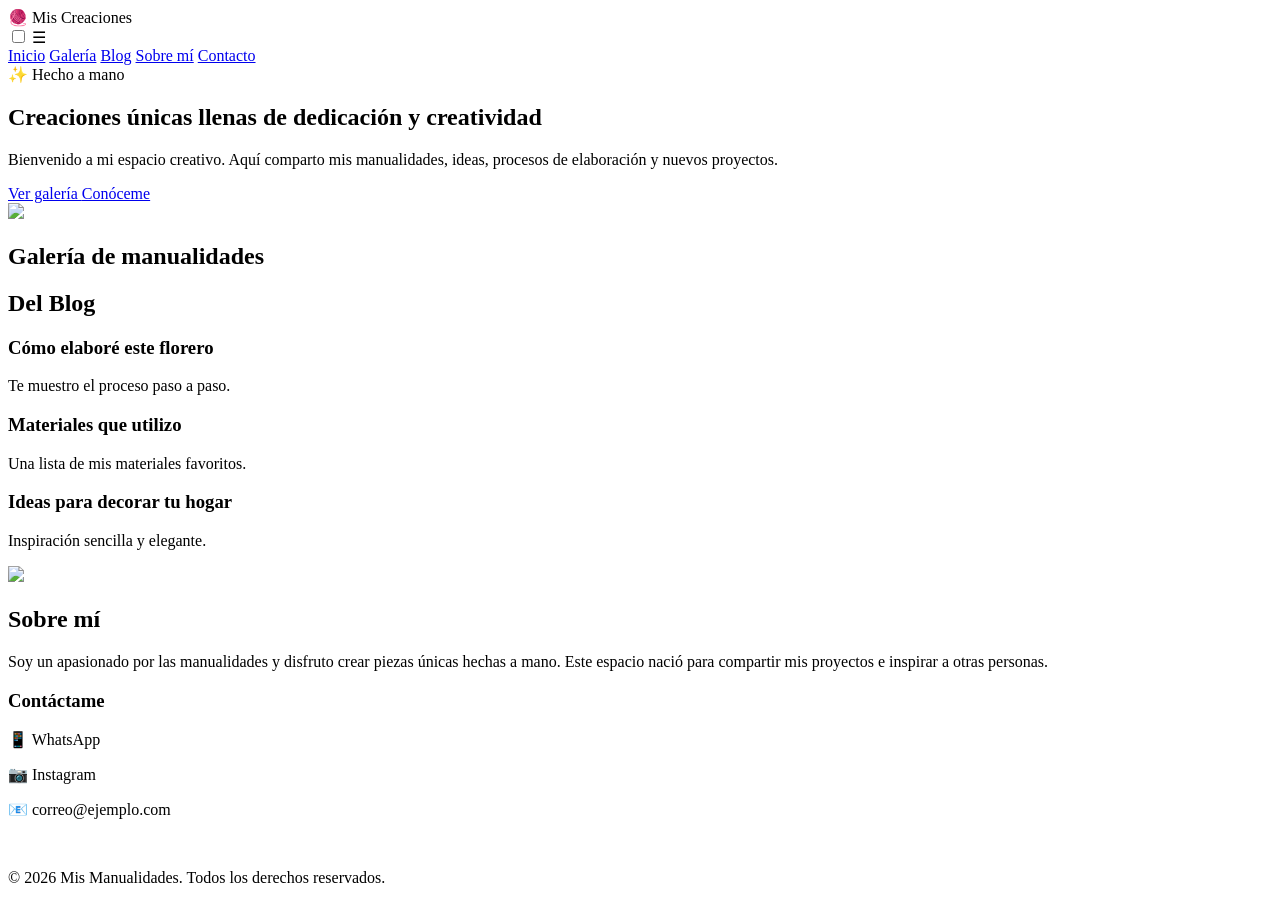
==== MyCrafts/wwwroot/index.html @ da80e50f "." ====
<!DOCTYPE html>

<html lang="es">

<head>

    <meta charset="UTF-8">

    <meta name="viewport" content="width=device-width, initial-scale=1">

    <title>Mis Manualidades</title>

    <link rel="preconnect" href="https://fonts.googleapis.com">

    <link rel="preconnect" href="https://fonts.gstatic.com" crossorigin>

    <link href="https://fonts.googleapis.com/css2?family=Playfair+Display:wght@700&family=Inter:wght@300;400;500;600;700&display=swap" rel="stylesheet">

    <link rel="stylesheet" href="/css/styles.css">

    <script src="/js/site.js"></script>
</head>

<body>


    <header>

        <div class="container navbar">

            <div class="logo">

                🧶 Mis Creaciones

            </div>

            <input type="checkbox" id="menu-toggle">

            <label for="menu-toggle" class="menu-icon">

                ☰

            </label>

            <nav>

                <a href="#inicio">Inicio</a>

                <a href="#galeria">Galería</a>

                <a href="#blog">Blog</a>

                <a href="#sobre-mi">Sobre mí</a>

                <a href="#contacto">Contacto</a>

            </nav>

        </div>

    </header>


    <section class="hero container" id="inicio">

        <div class="hero-text">

            <span class="tag">

                ✨ Hecho a mano

            </span>

            <h1>

                Creaciones únicas llenas de dedicación y creatividad

            </h1>

            <p>

                Bienvenido a mi espacio creativo. Aquí comparto mis manualidades, ideas, procesos de elaboración y nuevos proyectos.

            </p>

            <div class="hero-buttons">

                <a class="btn" href="#galeria">

                    Ver galería

                </a>

                <a class="btn btn-outline" href="#sobre-mi">

                    Conóceme

                </a>

            </div>

        </div>

        <div class="hero-image">

            <img src="https://picsum.photos/800/600">

        </div>

    </section>


    <section id="galeria">

        <div class="container">

            <h2 class="titulo">

                Galería de manualidades

            </h2>

            <div class="galeria" id="contenedorGaleria"> </div>

        </div>
    </section>


    <section id="blog">

        <div class="container">

            <h2 class="titulo">

                Del Blog

            </h2>

            <div class="blog">

                <div class="post">

                    <h3>

                        Cómo elaboré este florero

                    </h3>

                    <p>

                        Te muestro el proceso paso a paso.

                    </p>

                </div>

                <div class="post">

                    <h3>

                        Materiales que utilizo

                    </h3>

                    <p>

                        Una lista de mis materiales favoritos.

                    </p>

                </div>

                <div class="post">

                    <h3>

                        Ideas para decorar tu hogar

                    </h3>

                    <p>

                        Inspiración sencilla y elegante.

                    </p>

                </div>

            </div>

        </div>

    </section>


    <section id="sobre-mi">

        <div class="container about">

            <div>

                <img src="https://picsum.photos/700/500?5">

            </div>

            <div>

                <h2>

                    Sobre mí

                </h2>

                <p>

                    Soy un apasionado por las manualidades y disfruto crear piezas únicas hechas a mano.

                    Este espacio nació para compartir mis proyectos e inspirar a otras personas.

                </p>

            </div>

        </div>

    </section>


    <footer id="contacto">

        <div class="container">

            <h3>

                Contáctame

            </h3>

            <p>

                📱 WhatsApp
            </p>

            <p>

                📷 Instagram
            </p>

            <p>

                📧 correo@ejemplo.com
            </p>

            <br>

            <p>

                © 2026 Mis Manualidades. Todos los derechos reservados.

            </p>

        </div>

    </footer>

</body>

</html>
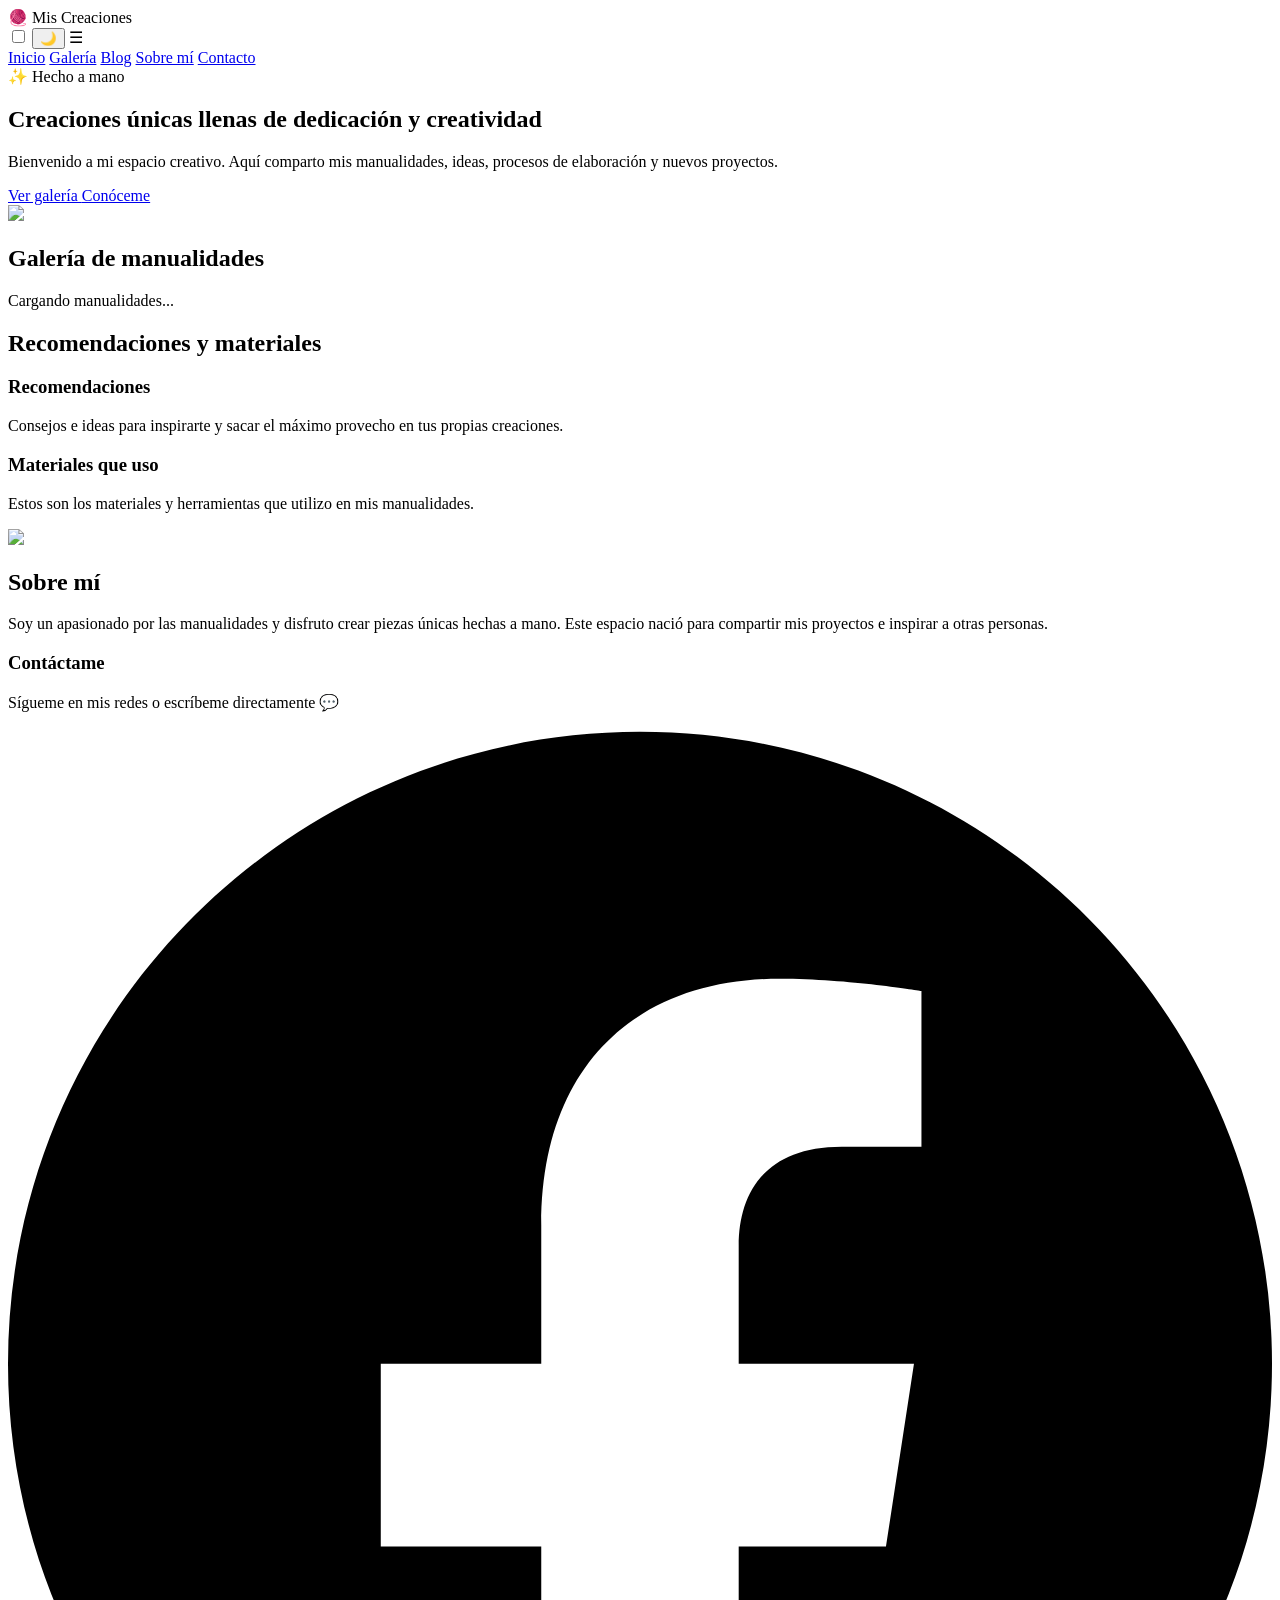
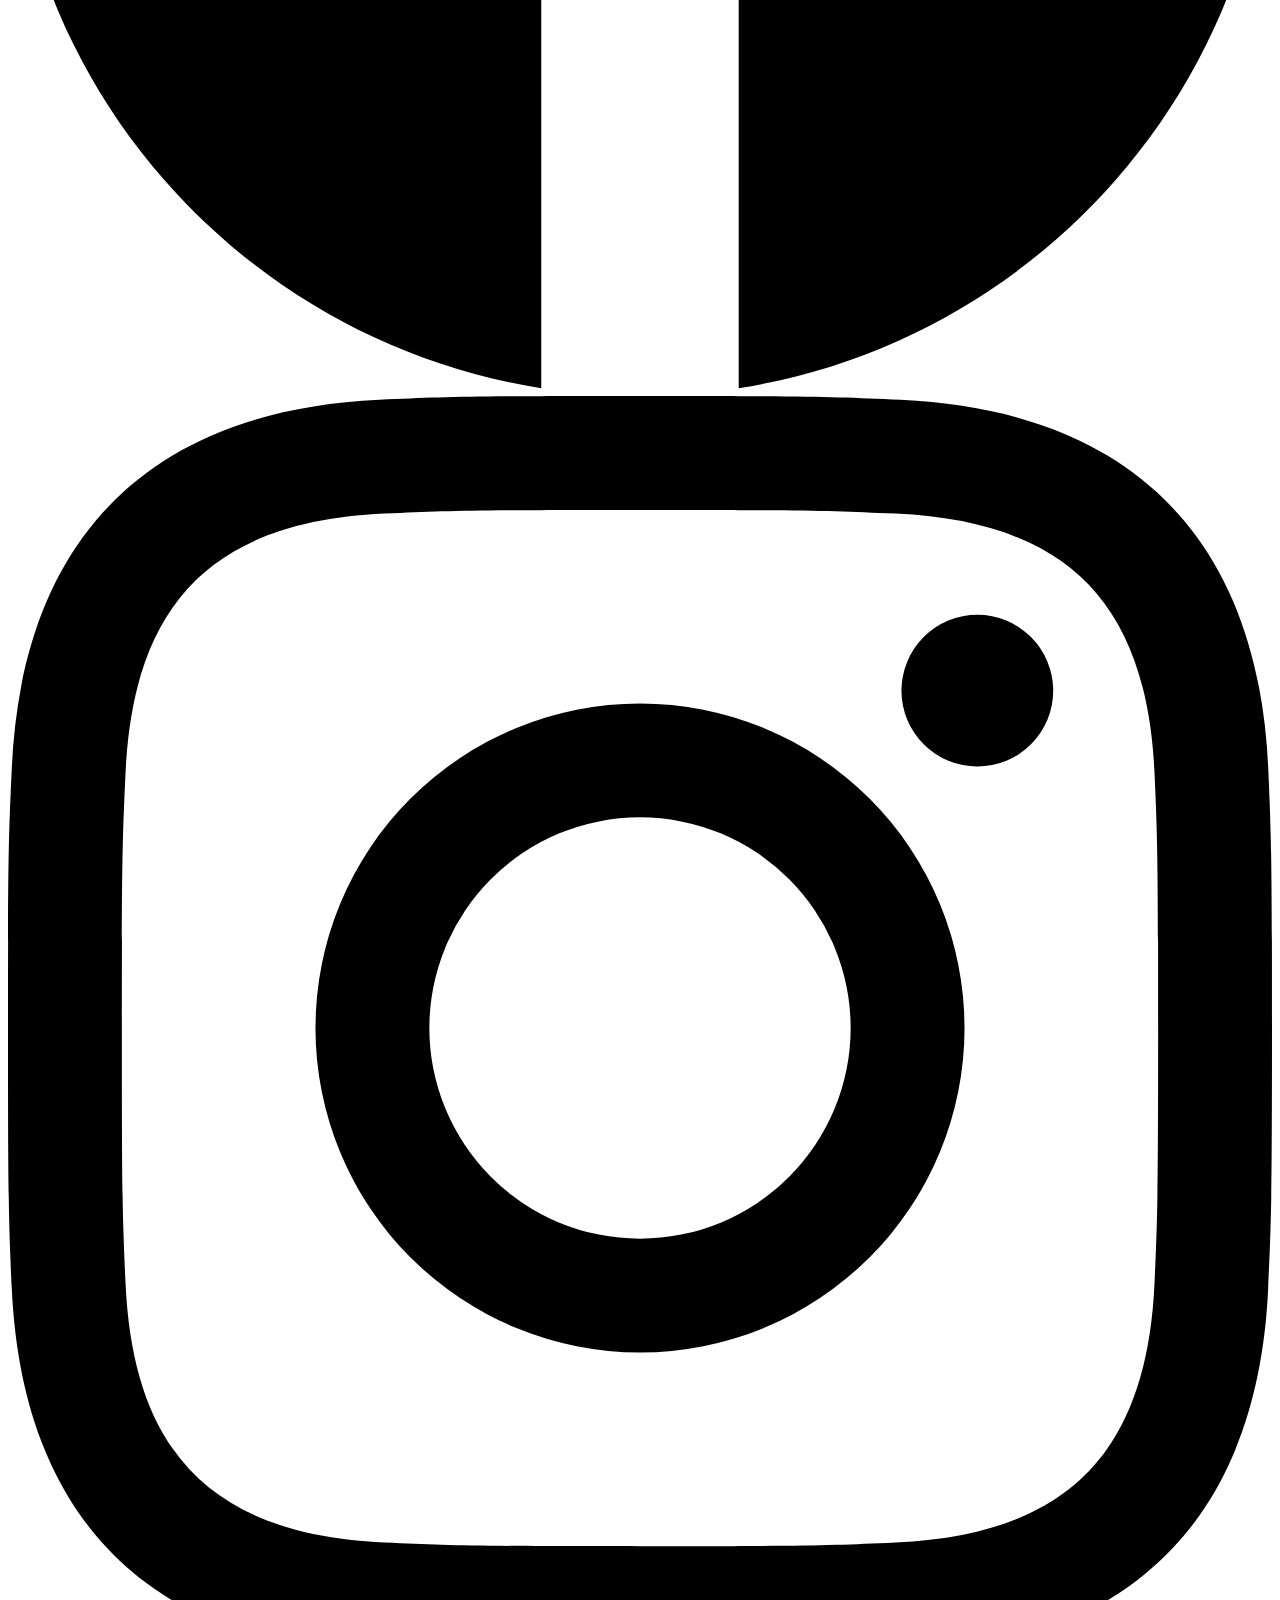
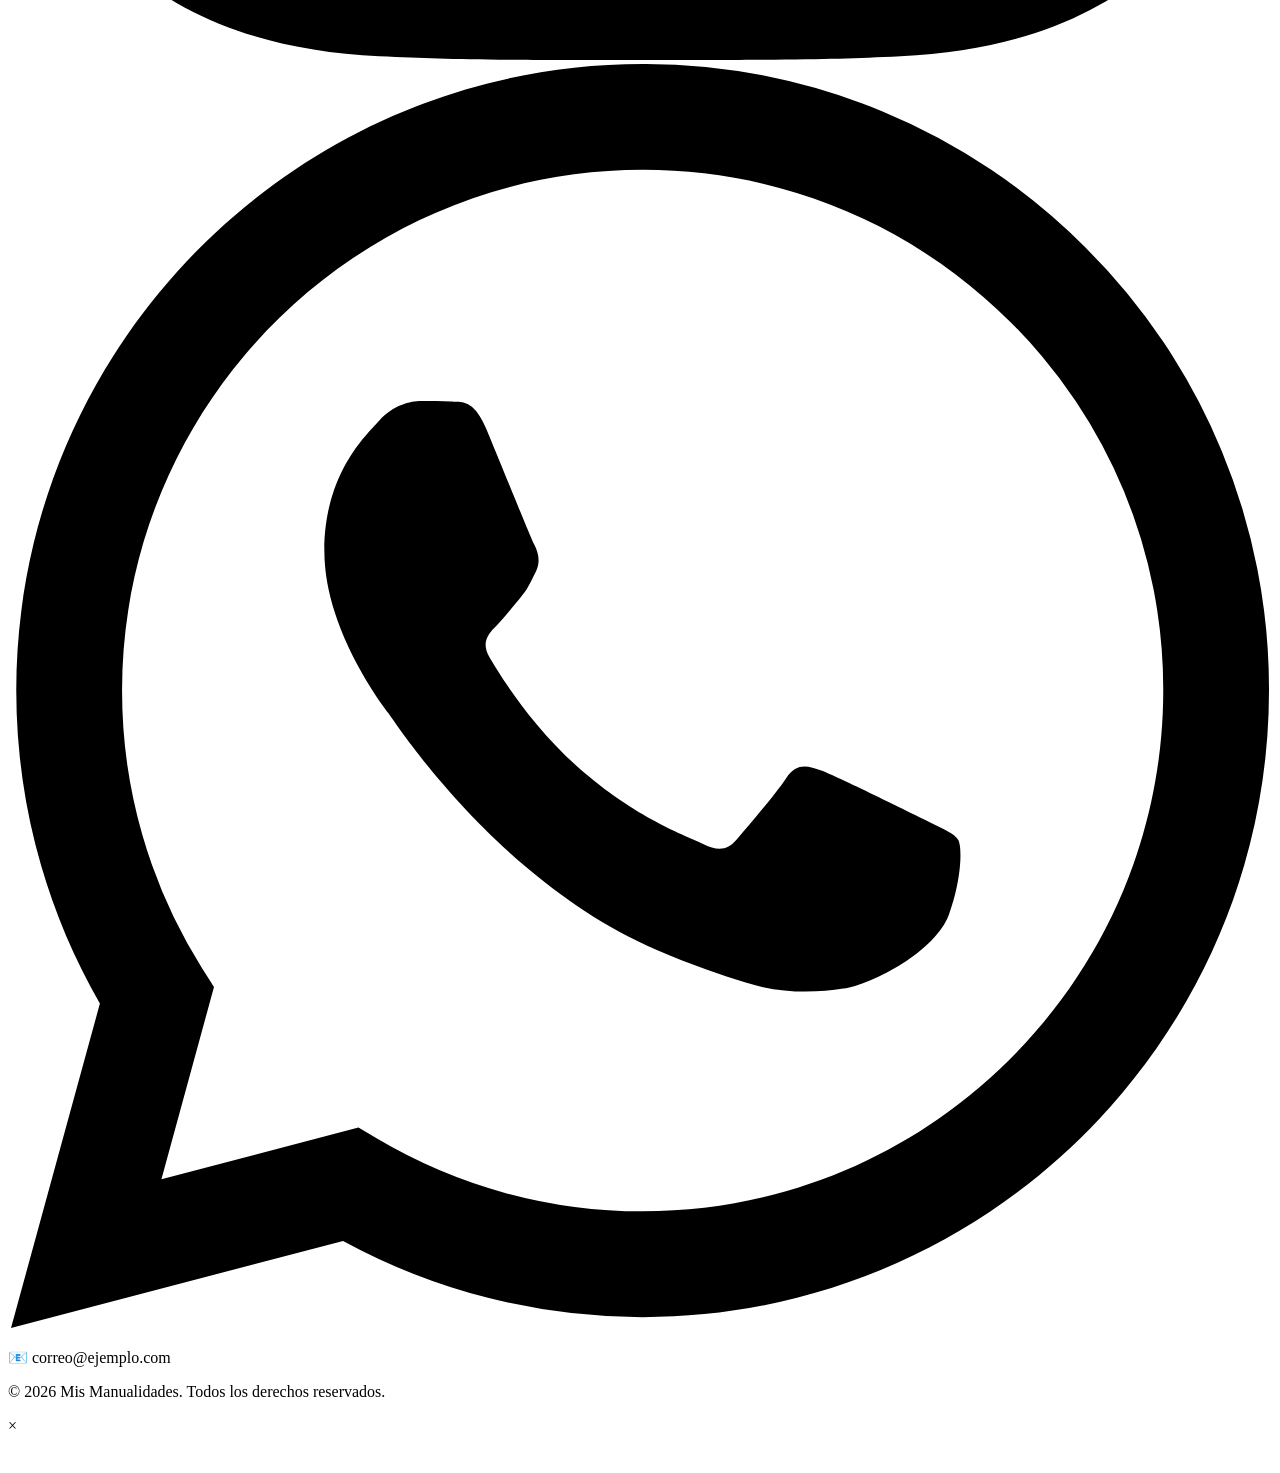
==== commit ac9cfc64: "Add dark theme and gallery modal features Implement comprehensive UI improvements including:  - Dark" ====
--- a/MyCrafts/wwwroot/index.html
+++ b/MyCrafts/wwwroot/index.html
@@ -36,6 +36,8 @@
 
             <input type="checkbox" id="menu-toggle">
 
+            <button id="btnTema" class="tema-btn" type="button" aria-label="Cambiar tema">🌙</button>
+
             <label for="menu-toggle" class="menu-icon">
 
                 ☰
@@ -120,7 +122,18 @@
 
             </h2>
 
-            <div class="galeria" id="contenedorGaleria"> </div>
+            <div class="galeria" id="contenedorGaleria" data-cantidad="4"> </div>
+
+            <div class="cargando" id="cargando">
+                <div class="spinner"></div>
+                <p>Cargando manualidades...</p>
+            </div>
+
+            <div class="ver-mas">
+                <a class="btn" id="verTodas" href="/galeria.html" style="display:none;">
+                    Ver todas las manualidades
+                </a>
+            </div>
 
         </div>
     </section>
@@ -132,7 +145,7 @@
 
             <h2 class="titulo">
 
-                Del Blog
+                Recomendaciones y materiales
 
             </h2>
 
@@ -142,13 +155,13 @@
 
                     <h3>
 
-                        Cómo elaboré este florero
+                        Recomendaciones
 
                     </h3>
 
                     <p>
 
-                        Te muestro el proceso paso a paso.
+                        Consejos e ideas para inspirarte y sacar el máximo provecho en tus propias creaciones.
 
                     </p>
 
@@ -158,34 +171,18 @@
 
                     <h3>
 
-                        Materiales que utilizo
+                        Materiales que uso
 
                     </h3>
 
                     <p>
 
-                        Una lista de mis materiales favoritos.
+                        Estos son los materiales y herramientas que utilizo en mis manualidades.
 
                     </p>
 
                 </div>
 
-                <div class="post">
-
-                    <h3>
-
-                        Ideas para decorar tu hogar
-
-                    </h3>
-
-                    <p>
-
-                        Inspiración sencilla y elegante.
-
-                    </p>
-
-                </div>
-
             </div>
 
         </div>
@@ -236,33 +233,55 @@
 
             </h3>
 
-            <p>
-
-                📱 WhatsApp
-            </p>
-
-            <p>
-
-                📷 Instagram
-            </p>
-
-            <p>
-
-                📧 correo@ejemplo.com
-            </p>
-
-            <br>
-
-            <p>
-
-                © 2026 Mis Manualidades. Todos los derechos reservados.
-
-            </p>
+            <p>Sígueme en mis redes o escríbeme directamente 💬</p>
+
+            <div class="social">
+
+                <a href="https://www.facebook.com" target="_blank" rel="noopener" class="social-link" aria-label="Facebook">
+                    <svg viewBox="0 0 24 24" aria-hidden="true"><path d="M24 12.073c0-6.627-5.373-12-12-12s-12 5.373-12 12c0 5.99 4.388 10.954 10.125 11.854v-8.385H7.078v-3.47h3.047V9.43c0-3.007 1.792-4.669 4.533-4.669 1.312 0 2.686.235 2.686.235v2.953H15.83c-1.491 0-1.956.925-1.956 1.874v2.25h3.328l-.532 3.47h-2.796v8.385C19.612 23.027 24 18.062 24 12.073z"/></svg>
+                </a>
+
+                <a href="https://www.instagram.com" target="_blank" rel="noopener" class="social-link" aria-label="Instagram">
+                    <svg viewBox="0 0 24 24" aria-hidden="true"><path d="M12 2.163c3.204 0 3.584.012 4.85.07 3.252.148 4.771 1.691 4.919 4.919.058 1.265.069 1.645.069 4.849 0 3.205-.012 3.584-.069 4.849-.149 3.225-1.664 4.771-4.919 4.919-1.266.058-1.644.07-4.85.07-3.204 0-3.584-.012-4.849-.07-3.26-.149-4.771-1.699-4.919-4.92-.058-1.265-.07-1.644-.07-4.849 0-3.204.013-3.583.07-4.849.149-3.227 1.664-4.771 4.919-4.919 1.266-.057 1.645-.069 4.849-.069zM12 0C8.741 0 8.333.014 7.053.072 2.695.272.273 2.69.073 7.052.014 8.333 0 8.741 0 12c0 3.259.014 3.668.072 4.948.2 4.358 2.618 6.78 6.98 6.98C8.333 23.986 8.741 24 12 24c3.259 0 3.668-.014 4.948-.072 4.354-.2 6.782-2.618 6.979-6.98.059-1.28.073-1.689.073-4.948 0-3.259-.014-3.667-.072-4.947-.196-4.354-2.617-6.78-6.979-6.98C15.668.014 15.259 0 12 0zm0 5.838a6.162 6.162 0 100 12.324 6.162 6.162 0 000-12.324zM12 16a4 4 0 110-8 4 4 0 010 8zm6.406-11.845a1.44 1.44 0 100 2.881 1.44 1.44 0 000-2.881z"/></svg>
+                </a>
+
+                <a href="https://wa.me/573000000000" target="_blank" rel="noopener" class="social-link" aria-label="WhatsApp">
+                    <svg viewBox="0 0 24 24" aria-hidden="true"><path d="M17.472 14.382c-.297-.149-1.758-.867-2.03-.967-.273-.099-.471-.148-.67.15-.197.297-.767.966-.94 1.164-.173.199-.347.223-.644.075-.297-.15-1.255-.463-2.39-1.475-.883-.788-1.48-1.761-1.653-2.059-.173-.297-.018-.458.13-.606.134-.133.298-.347.446-.52.149-.174.198-.298.298-.497.099-.198.05-.371-.025-.52-.075-.149-.669-1.612-.916-2.207-.242-.579-.487-.5-.669-.51-.173-.008-.371-.01-.57-.01-.198 0-.52.074-.792.372-.272.297-1.04 1.016-1.04 2.479 0 1.462 1.065 2.875 1.213 3.074.149.198 2.096 3.2 5.077 4.487.709.306 1.262.489 1.694.625.712.227 1.36.195 1.871.118.571-.085 1.758-.719 2.006-1.413.248-.694.248-1.289.173-1.413-.074-.124-.272-.198-.57-.347m-5.421 7.403h-.004a9.87 9.87 0 01-5.031-1.378l-.361-.214-3.741.982.998-3.648-.235-.374a9.86 9.86 0 01-1.51-5.26c.001-5.45 4.436-9.884 9.888-9.884 2.64 0 5.122 1.03 6.988 2.898a9.825 9.825 0 012.893 6.994c-.003 5.45-4.437 9.884-9.885 9.884m8.413-18.297A11.815 11.815 0 0012.05 0C5.495 0 .16 5.335.157 11.892c0 2.096.547 4.142 1.588 5.945L.057 24l6.305-1.654a11.882 11.882 0 005.683 1.448h.005c6.554 0 11.89-5.335 11.893-11.893a11.821 11.821 0 00-3.48-8.413z"/></svg>
+                </a>
+
+            </div>
+
+            <p class="footer-mail">📧 correo@ejemplo.com</p>
+
+            <p class="footer-copy">© 2026 Mis Manualidades. Todos los derechos reservados.</p>
 
         </div>
 
     </footer>
 
+
+    <!-- MODAL DETALLE -->
+    <div class="modal" id="modal">
+
+        <span class="modal-cerrar" id="modalCerrar">&times;</span>
+
+        <div class="modal-contenido">
+
+            <div class="modal-imagen">
+                <img id="modalImg" src="" alt="">
+            </div>
+
+            <div class="modal-info">
+                <span class="categoria" id="modalCategoria"></span>
+                <h2 id="modalTitulo"></h2>
+                <p class="modal-fecha" id="modalFecha"></p>
+                <p id="modalDescripcion"></p>
+            </div>
+
+        </div>
+
+    </div>
+
 </body>
 
 </html>
